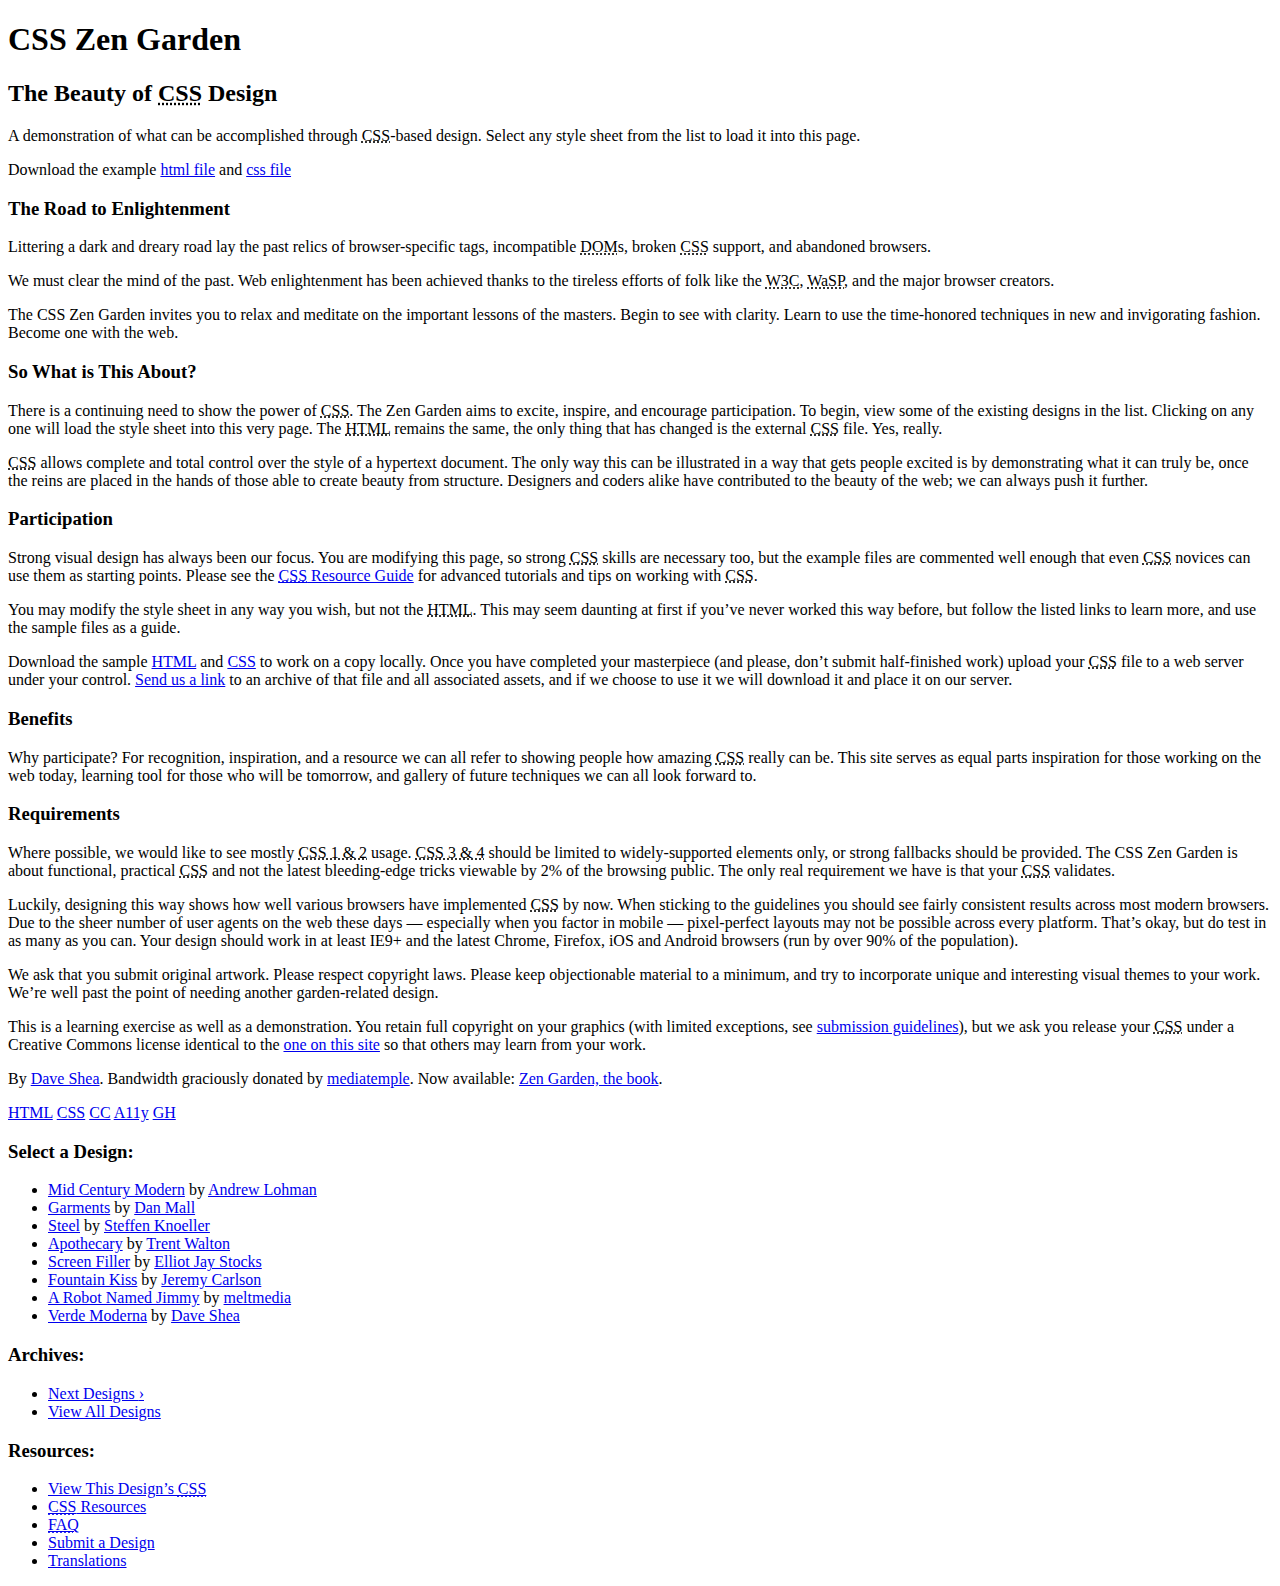
==== index.html @ 5f0646ab "Add files via upload" ====
<!DOCTYPE html>
<html lang="en">
  <head>
    <meta charset="UTF-8" />
    <meta name="viewport" content="width=device-width, initial-scale=1.0" />
    <title>Zen style guide</title>
    <link rel="stylesheet" href="style.css" />
  </head>
  <body>
    <div class="page-wrapper">
      <section class="intro" id="zen-intro">
        <header role="banner">
          <h1>CSS Zen Garden</h1>
          <h2>
            The Beauty of <abbr title="Cascading Style Sheets">CSS</abbr> Design
          </h2>
        </header>

        <div class="summary" id="zen-summary" role="article">
          <p>
            A demonstration of what can be accomplished through
            <abbr title="Cascading Style Sheets">CSS</abbr>-based design. Select
            any style sheet from the list to load it into this page.
          </p>
          <p>
            Download the example
            <a
              href="/examples/index"
              title="This page's source HTML code, not to be modified."
              >html file</a
            >
            and
            <a
              href="/examples/style.css"
              title="This page's sample CSS, the file you may modify."
              >css file</a
            >
          </p>
        </div>

        <div class="preamble" id="zen-preamble" role="article">
          <h3>The Road to Enlightenment</h3>
          <p>
            Littering a dark and dreary road lay the past relics of
            browser-specific tags, incompatible
            <abbr title="Document Object Model">DOM</abbr>s, broken
            <abbr title="Cascading Style Sheets">CSS</abbr> support, and
            abandoned browsers.
          </p>
          <p>
            We must clear the mind of the past. Web enlightenment has been
            achieved thanks to the tireless efforts of folk like the
            <abbr title="World Wide Web Consortium">W3C</abbr>,
            <abbr title="Web Standards Project">WaSP</abbr>, and the major
            browser creators.
          </p>
          <p>
            The CSS Zen Garden invites you to relax and meditate on the
            important lessons of the masters. Begin to see with clarity. Learn
            to use the time-honored techniques in new and invigorating fashion.
            Become one with the web.
          </p>
        </div>
      </section>

      <div class="main supporting" id="zen-supporting" role="main">
        <div class="explanation" id="zen-explanation" role="article">
          <h3>So What is This About?</h3>
          <p>
            There is a continuing need to show the power of
            <abbr title="Cascading Style Sheets">CSS</abbr>. The Zen Garden aims
            to excite, inspire, and encourage participation. To begin, view some
            of the existing designs in the list. Clicking on any one will load
            the style sheet into this very page. The
            <abbr title="HyperText Markup Language">HTML</abbr> remains the
            same, the only thing that has changed is the external
            <abbr title="Cascading Style Sheets">CSS</abbr> file. Yes, really.
          </p>
          <p>
            <abbr title="Cascading Style Sheets">CSS</abbr> allows complete and
            total control over the style of a hypertext document. The only way
            this can be illustrated in a way that gets people excited is by
            demonstrating what it can truly be, once the reins are placed in the
            hands of those able to create beauty from structure. Designers and
            coders alike have contributed to the beauty of the web; we can
            always push it further.
          </p>
        </div>

        <div class="participation" id="zen-participation" role="article">
          <h3>Participation</h3>
          <p>
            Strong visual design has always been our focus. You are modifying
            this page, so strong
            <abbr title="Cascading Style Sheets">CSS</abbr> skills are necessary
            too, but the example files are commented well enough that even
            <abbr title="Cascading Style Sheets">CSS</abbr> novices can use them
            as starting points. Please see the
            <a
              href="http://www.mezzoblue.com/zengarden/resources/"
              title="A listing of CSS-related resources"
              ><abbr title="Cascading Style Sheets">CSS</abbr> Resource Guide</a
            >
            for advanced tutorials and tips on working with
            <abbr title="Cascading Style Sheets">CSS</abbr>.
          </p>
          <p>
            You may modify the style sheet in any way you wish, but not the
            <abbr title="HyperText Markup Language">HTML</abbr>. This may seem
            daunting at first if you&#8217;ve never worked this way before, but
            follow the listed links to learn more, and use the sample files as a
            guide.
          </p>
          <p>
            Download the sample
            <a
              href="/examples/index"
              title="This page's source HTML code, not to be modified."
              >HTML</a
            >
            and
            <a
              href="/examples/style.css"
              title="This page's sample CSS, the file you may modify."
              >CSS</a
            >
            to work on a copy locally. Once you have completed your masterpiece
            (and please, don&#8217;t submit half-finished work) upload your
            <abbr title="Cascading Style Sheets">CSS</abbr> file to a web server
            under your control.
            <a
              href="http://www.mezzoblue.com/zengarden/submit/"
              title="Use the contact form to send us your CSS file"
              >Send us a link</a
            >
            to an archive of that file and all associated assets, and if we
            choose to use it we will download it and place it on our server.
          </p>
        </div>

        <div class="benefits" id="zen-benefits" role="article">
          <h3>Benefits</h3>
          <p>
            Why participate? For recognition, inspiration, and a resource we can
            all refer to showing people how amazing
            <abbr title="Cascading Style Sheets">CSS</abbr> really can be. This
            site serves as equal parts inspiration for those working on the web
            today, learning tool for those who will be tomorrow, and gallery of
            future techniques we can all look forward to.
          </p>
        </div>

        <div class="requirements" id="zen-requirements" role="article">
          <h3>Requirements</h3>
          <p>
            Where possible, we would like to see mostly
            <abbr title="Cascading Style Sheets, levels 1 and 2"
              >CSS 1 &amp; 2</abbr
            >
            usage.
            <abbr title="Cascading Style Sheets, levels 3 and 4"
              >CSS 3 &amp; 4</abbr
            >
            should be limited to widely-supported elements only, or strong
            fallbacks should be provided. The CSS Zen Garden is about
            functional, practical
            <abbr title="Cascading Style Sheets">CSS</abbr> and not the latest
            bleeding-edge tricks viewable by 2% of the browsing public. The only
            real requirement we have is that your
            <abbr title="Cascading Style Sheets">CSS</abbr> validates.
          </p>
          <p>
            Luckily, designing this way shows how well various browsers have
            implemented <abbr title="Cascading Style Sheets">CSS</abbr> by now.
            When sticking to the guidelines you should see fairly consistent
            results across most modern browsers. Due to the sheer number of user
            agents on the web these days &#8212; especially when you factor in
            mobile &#8212; pixel-perfect layouts may not be possible across
            every platform. That&#8217;s okay, but do test in as many as you
            can. Your design should work in at least IE9+ and the latest Chrome,
            Firefox, iOS and Android browsers (run by over 90% of the
            population).
          </p>
          <p>
            We ask that you submit original artwork. Please respect copyright
            laws. Please keep objectionable material to a minimum, and try to
            incorporate unique and interesting visual themes to your work.
            We&#8217;re well past the point of needing another garden-related
            design.
          </p>
          <p>
            This is a learning exercise as well as a demonstration. You retain
            full copyright on your graphics (with limited exceptions, see
            <a href="http://www.mezzoblue.com/zengarden/submit/guidelines/"
              >submission guidelines</a
            >), but we ask you release your
            <abbr title="Cascading Style Sheets">CSS</abbr> under a Creative
            Commons license identical to the
            <a
              href="http://creativecommons.org/licenses/by-nc-sa/3.0/"
              title="View the Zen Garden's license information."
              >one on this site</a
            >
            so that others may learn from your work.
          </p>
          <p role="contentinfo">
            By <a href="http://www.mezzoblue.com/">Dave Shea</a>. Bandwidth
            graciously donated by
            <a href="http://www.mediatemple.net/">mediatemple</a>. Now
            available:
            <a
              href="http://www.amazon.com/exec/obidos/ASIN/0321303474/mezzoblue-20/"
              >Zen Garden, the book</a
            >.
          </p>
        </div>

        <footer>
          <a
            href="http://validator.w3.org/check/referer"
            title="Check the validity of this site&#8217;s HTML"
            class="zen-validate-html"
            >HTML</a
          >
          <a
            href="http://jigsaw.w3.org/css-validator/check/referer"
            title="Check the validity of this site&#8217;s CSS"
            class="zen-validate-css"
            >CSS</a
          >
          <a
            href="http://creativecommons.org/licenses/by-nc-sa/3.0/"
            title="View the Creative Commons license of this site: Attribution-NonCommercial-ShareAlike."
            class="zen-license"
            >CC</a
          >
          <a
            href="http://mezzoblue.com/zengarden/faq/#aaa"
            title="Read about the accessibility of this site"
            class="zen-accessibility"
            >A11y</a
          >
          <a
            href="https://github.com/mezzoblue/csszengarden.com"
            title="Fork this site on Github"
            class="zen-github"
            >GH</a
          >
        </footer>
      </div>

      <aside class="sidebar" role="complementary">
        <div class="wrapper">
          <div class="design-selection" id="design-selection">
            <h3 class="select">Select a Design:</h3>
            <nav role="navigation">
              <ul>
                <li>
                  <a href="/221/" class="design-name">Mid Century Modern</a> by
                  <a href="http://andrewlohman.com/" class="designer-name"
                    >Andrew Lohman</a
                  >
                </li>
                <li>
                  <a href="/220/" class="design-name">Garments</a> by
                  <a href="http://danielmall.com/" class="designer-name"
                    >Dan Mall</a
                  >
                </li>
                <li>
                  <a href="/219/" class="design-name">Steel</a> by
                  <a href="http://steffen-knoeller.de" class="designer-name"
                    >Steffen Knoeller</a
                  >
                </li>
                <li>
                  <a href="/218/" class="design-name">Apothecary</a> by
                  <a href="http://trentwalton.com" class="designer-name"
                    >Trent Walton</a
                  >
                </li>
                <li>
                  <a href="/217/" class="design-name">Screen Filler</a> by
                  <a href="http://elliotjaystocks.com/" class="designer-name"
                    >Elliot Jay Stocks</a
                  >
                </li>
                <li>
                  <a href="/216/" class="design-name">Fountain Kiss</a> by
                  <a href="http://jeremycarlson.com" class="designer-name"
                    >Jeremy Carlson</a
                  >
                </li>
                <li>
                  <a href="/215/" class="design-name">A Robot Named Jimmy</a> by
                  <a href="http://meltmedia.com/" class="designer-name"
                    >meltmedia</a
                  >
                </li>
                <li>
                  <a href="/214/" class="design-name">Verde Moderna</a> by
                  <a href="http://www.mezzoblue.com/" class="designer-name"
                    >Dave Shea</a
                  >
                </li>
              </ul>
            </nav>
          </div>

          <div class="design-archives" id="design-archives">
            <h3 class="archives">Archives:</h3>
            <nav role="navigation">
              <ul>
                <li class="next">
                  <a href="/214/page1">
                    Next Designs <span class="indicator">&rsaquo;</span>
                  </a>
                </li>
                <li class="viewall">
                  <a
                    href="http://www.mezzoblue.com/zengarden/alldesigns/"
                    title="View every submission to the Zen Garden."
                  >
                    View All Designs
                  </a>
                </li>
              </ul>
            </nav>
          </div>

          <div class="zen-resources" id="zen-resources">
            <h3 class="resources">Resources:</h3>
            <ul>
              <li class="view-css">
                <a
                  href="style.css"
                  title="View the source CSS file of the currently-viewed design."
                >
                  View This Design&#8217;s
                  <abbr title="Cascading Style Sheets">CSS</abbr>
                </a>
              </li>
              <li class="css-resources">
                <a
                  href="http://www.mezzoblue.com/zengarden/resources/"
                  title="Links to great sites with information on using CSS."
                >
                  <abbr title="Cascading Style Sheets">CSS</abbr> Resources
                </a>
              </li>
              <li class="zen-faq">
                <a
                  href="http://www.mezzoblue.com/zengarden/faq/"
                  title="A list of Frequently Asked Questions about the Zen Garden."
                >
                  <abbr title="Frequently Asked Questions">FAQ</abbr>
                </a>
              </li>
              <li class="zen-submit">
                <a
                  href="http://www.mezzoblue.com/zengarden/submit/"
                  title="Send in your own CSS file."
                >
                  Submit a Design
                </a>
              </li>
              <li class="zen-translations">
                <a
                  href="http://www.mezzoblue.com/zengarden/translations/"
                  title="View translated versions of this page."
                >
                  Translations
                </a>
              </li>
            </ul>
          </div>
        </div>
      </aside>
    </div>
  </body>
</html>
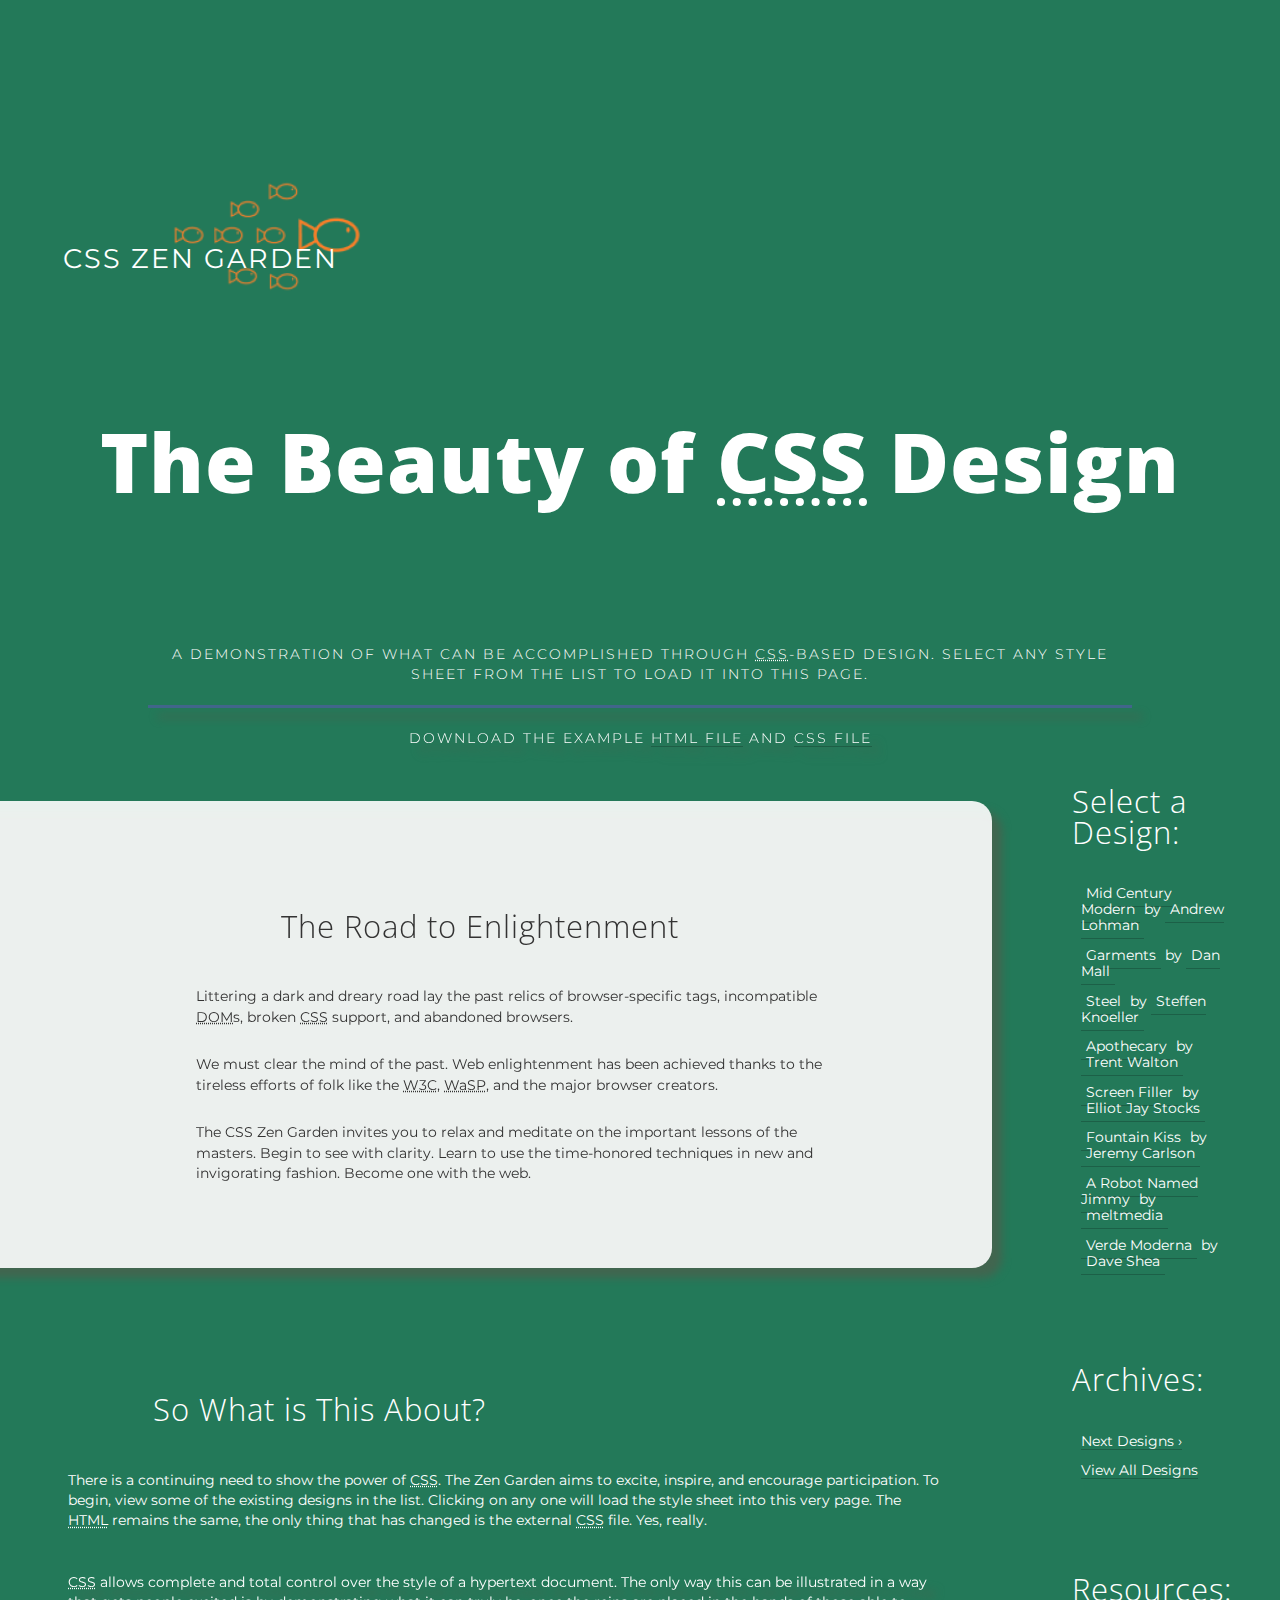
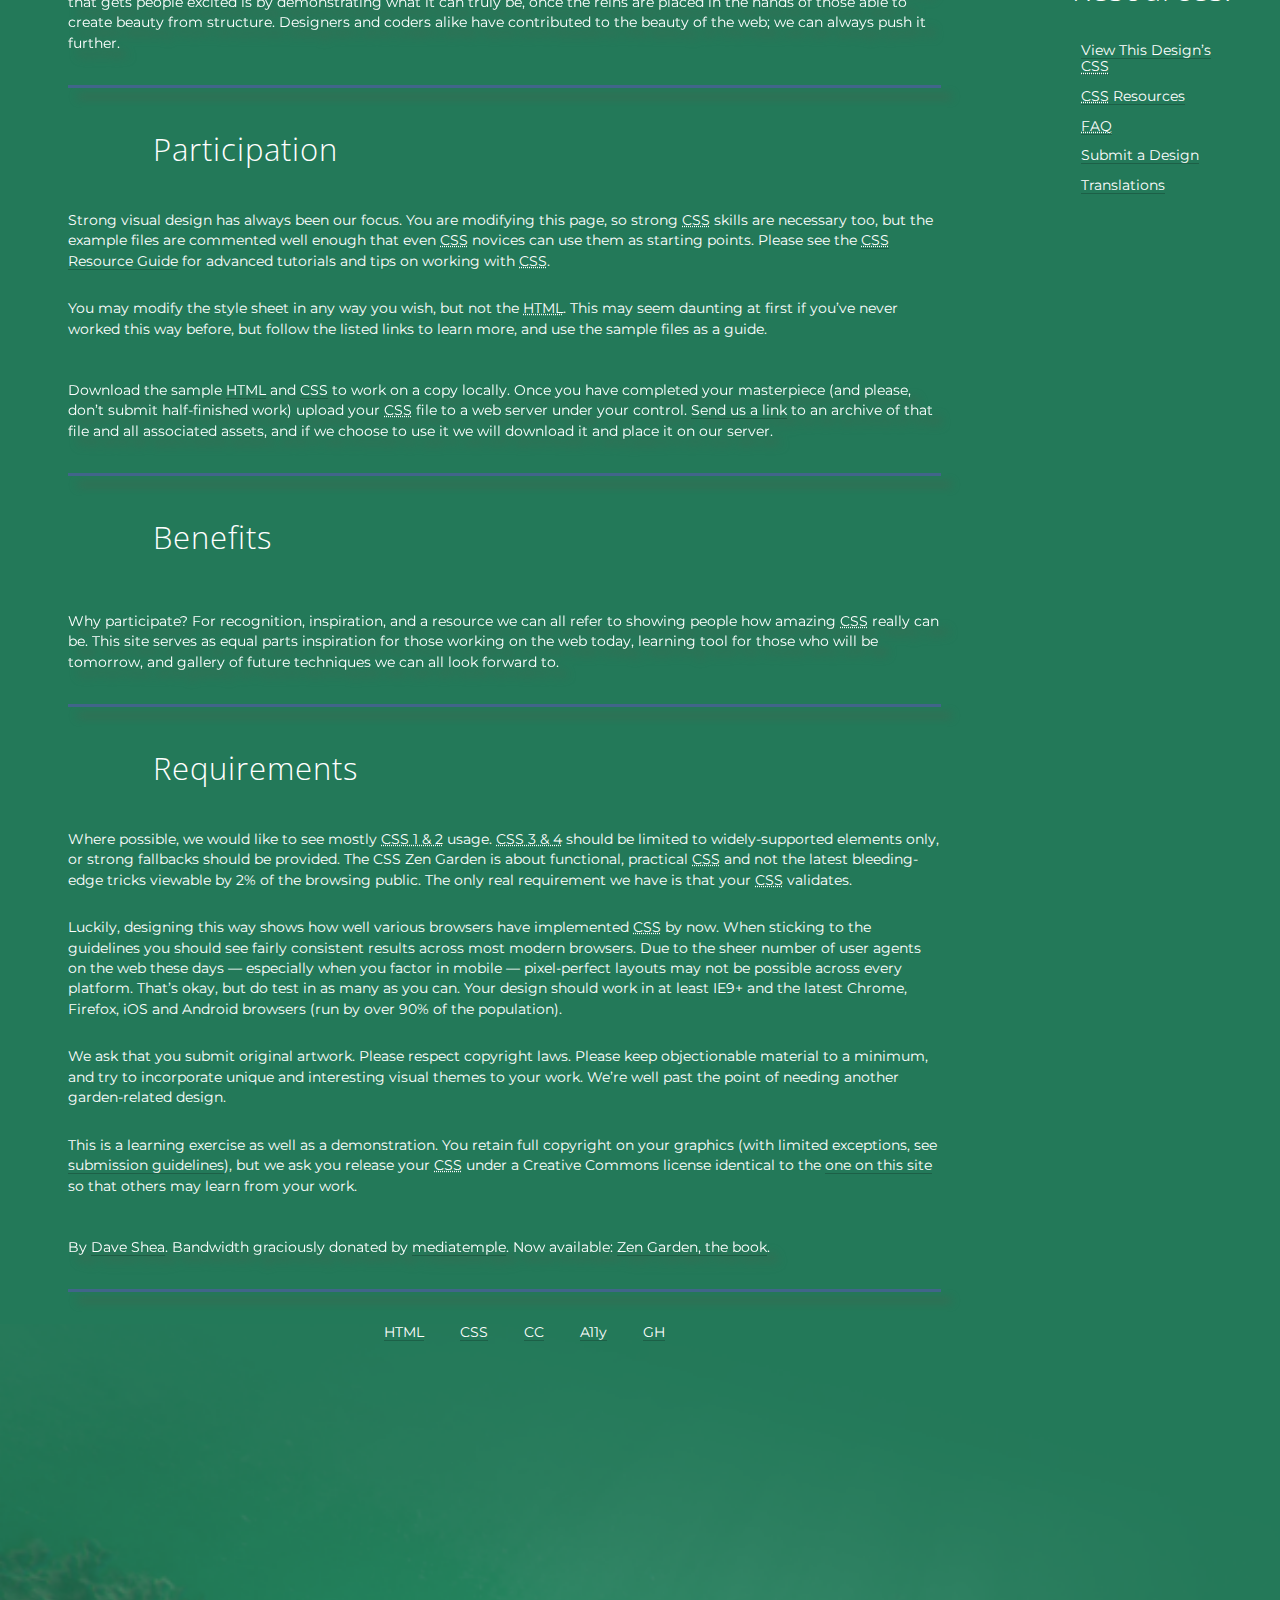
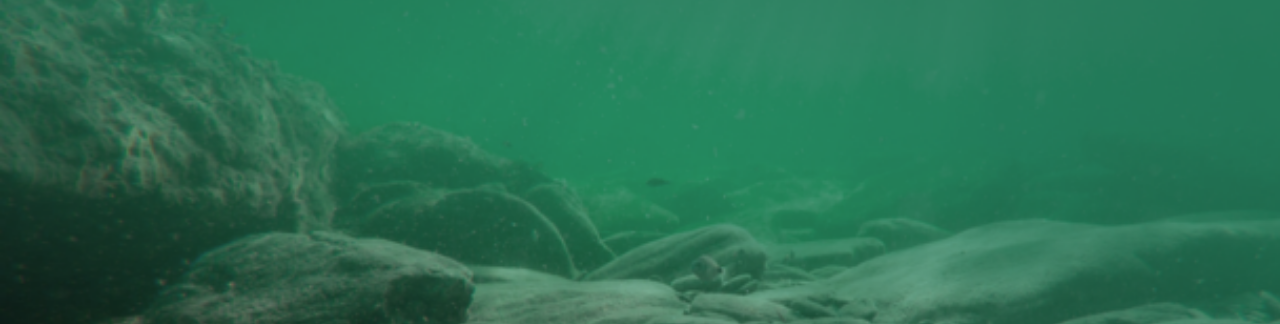
==== commit 6df61009: "updated html with extra divs from base" ====
--- a/index.html
+++ b/index.html
@@ -376,6 +376,19 @@
           </div>
         </div>
       </aside>
-    </div>
+    </div> 
+  <!--
+
+	  These superfluous divs/spans were originally provided as catch-alls to add extra imagery.
+	  These days we have full ::before and ::after support, favour using those instead.
+	  These only remain for historical design compatibility. They might go away one day.
+		
+  -->
+  <div class="extra1" role="presentation"></div>
+  <div class="extra2" role="presentation"></div>
+  <div class="extra3" role="presentation"></div>
+  <div class="extra4" role="presentation"></div>
+  <div class="extra5" role="presentation"></div>
+  <div class="extra6" role="presentation"></div>
   </body>
-</html>
+</html>--- a/style.css
+++ b/style.css
@@ -0,0 +1,615 @@
+/* Font Import */
+@import url("https://fonts.googleapis.com/css2?family=Gabarito&family=Lora&family=Montserrat:wght@300&family=Open+Sans:wght@600&display=swap");
+/*@mixin set-flex($direction: row, $wrap: wrap) {
+  display: flex;
+  flex-flow: $direction $wrap;
+}*/
+@keyframes animated_div {
+  0% {
+    transform: rotate(0deg);
+    left: 0%;
+  }
+  25% {
+    transform: rotate(0deg);
+    left: 0%;
+  }
+  50% {
+    transform: rotate(-360deg);
+    left: 0%;
+  }
+  65% {
+    transform: rotate(360deg);
+    left: 0%;
+  }
+  85% {
+    transform: rotate(0deg);
+    left: 0%;
+  }
+  75% {
+    transform: rotate(0deg);
+    left: 0%;
+  }
+  100% {
+    transform: rotate(-360deg);
+    left: 0%;
+  }
+}
+@keyframes animated_div {
+  0% {
+    -webkit-transform: rotate(0deg);
+    left: 0%;
+  }
+  25% {
+    -webkit-transform: rotate(0deg);
+    left: 0%;
+  }
+  50% {
+    -webkit-transform: rotate(-360deg);
+    left: 0%;
+  }
+  65% {
+    -webkit-transform: rotate(360deg);
+    left: 0%;
+  }
+  85% {
+    -webkit-transform: rotate(0deg);
+    left: 0%;
+  }
+  75% {
+    -webkit-ansform: rotate(0deg);
+    left: 0%;
+  }
+  100% {
+    -webkit-transform: rotate(-360deg);
+    left: 0%;
+  }
+}
+@media screen and (min-width: 732px) {
+  @keyframes animated_div {
+    0% {
+      transform: rotate(0deg);
+      left: 0%;
+    }
+    25% {
+      transform: rotate(20deg);
+      left: 0%;
+    }
+    50% {
+      transform: rotate(0deg);
+      left: 50%;
+    }
+    55% {
+      transform: rotate(0deg);
+      left: 50%;
+    }
+    70% {
+      transform: scaleX(-1) rotate(0deg);
+      left: 50%;
+    }
+    100% {
+      transform: rotate(-360deg);
+      left: 0%;
+    }
+  }
+  @keyframes animated_div {
+    0% {
+      -webkit-transform: rotate(0deg);
+      left: 0%;
+    }
+    25% {
+      -webkit-transform: rotate(20deg);
+      left: 0%;
+    }
+    50% {
+      -webkit-transform: rotate(0deg);
+      left: 50%;
+    }
+    55% {
+      -webkit-transform: rotate(0deg);
+      left: 50%;
+    }
+    70% {
+      -webkit-transform: scaleX(-1) rotate(0deg);
+      left: 50%;
+    }
+    100% {
+      -webkit-transform: rotate(-360deg);
+      left: 0%;
+    }
+  }
+}
+@keyframes animated_div2 {
+  0% {
+    transform: rotate(0deg);
+    right: 0px;
+  }
+  25% {
+    transform: rotate(20deg);
+    right: 0px;
+  }
+  50% {
+    transform: rotate(0deg);
+    right: 500px;
+  }
+  55% {
+    transform: rotate(0deg);
+    right: 500px;
+  }
+  70% {
+    transform: scaleX(-1) rotate(0deg);
+    right: 500px;
+  }
+  100% {
+    transform: rotate(-360deg);
+    right: 0px;
+  }
+}
+@keyframes animated_div2 {
+  0% {
+    -webkit-transform: rotate(0deg);
+    right: 0px;
+  }
+  25% {
+    -webkit-transform: rotate(20deg);
+    right: 0px;
+  }
+  50% {
+    -webkit-transform: rotate(0deg);
+    right: 500px;
+  }
+  55% {
+    -webkit-transform: rotate(0deg);
+    right: 500px;
+  }
+  70% {
+    -webkit-transform: scaleX(-1) rotate(0deg);
+    right: 500px;
+  }
+  100% {
+    -webkit-transform: rotate(-360deg);
+    right: 0px;
+  }
+}
+h2,
+h3,
+h4 {
+  font-family: "Open Sans", Arial, Verdana, sans-serif;
+}
+
+h2 {
+  color: #fff;
+  font-weight: 900; /* Heavy */
+  font-size: 6em;
+  letter-spacing: 1px;
+  line-height: 1em;
+}
+
+h3 {
+  font-size: 2.25em;
+  font-weight: 200; /* Thin */
+  letter-spacing: 1px;
+  line-height: 1em;
+  padding: 0.5em 0 0.25em 0;
+  margin-left: 5em;
+}
+
+h4 {
+  font-size: 1.5em;
+  font-weight: 200; /* Thin */
+  letter-spacing: 1px;
+  line-height: 1em;
+  margin: 0.5em 0;
+}
+
+p {
+  font-family: "Montserrat", arial, sans-serif;
+  font-size: 1em;
+  line-height: 1.5em;
+  padding: 0.5em 0;
+  margin-left: 5em;
+  margin-right: 5em;
+}
+
+.design-name, .designer-name {
+  color: #fff;
+  padding: 5px;
+}
+
+a {
+  border-bottom: 1px solid rgba(0, 0, 0, 0.2);
+  color: #fff;
+  text-decoration: none;
+  transition: border-color 0.2s ease-in-out;
+}
+
+a:hover {
+  border-color: #41658a;
+}
+
+@media screen and (max-width: 768px) {
+  p {
+    margin-left: 0;
+    margin-right: 0;
+  }
+  #zen-preamble p {
+    padding-left: 100px;
+  }
+  #zen-preamble h3 {
+    padding-left: 75px;
+  }
+  h3 {
+    margin: 0;
+    margin-top: 50px;
+  }
+  footer {
+    width: 100% !important;
+  }
+  footer a {
+    margin: 1.5rem !important;
+  }
+  h2 {
+    font-size: 40pt;
+  }
+  .preamble {
+    margin: 0;
+    text-align: center;
+  }
+  .summary {
+    padding: 0;
+  }
+}
+body {
+  background: url(images/watertop.png) no-repeat;
+  background-size: 100%;
+}
+
+header {
+  height: 700px;
+  text-align: center;
+}
+
+@media screen and (max-width: 438px) {
+  header {
+    margin-bottom: 5rem;
+  }
+}
+h1 {
+  font-weight: 300;
+  letter-spacing: 2px;
+  text-transform: uppercase;
+  color: #fff;
+  width: 400px;
+  height: 190px;
+  background-image: url(./images/fish_school4.png);
+  position: relative;
+  padding: 10px;
+  margin-bottom: 10em;
+  animation: animated_div 5s 1;
+  -webkit-animation: animated_div 5s 1;
+  -o-animation: animated_div 5s 1;
+  -moz-animation: animated_div 5s 1;
+  animation-iteration-count: infinite;
+  -webkit-animation-iteration-count: infinite;
+  -moz-animation-iteration-count: infinite;
+  -o-animation-iteration-count: infinite;
+  color: #fff;
+  display: grid;
+  justify-content: center;
+  align-content: center;
+  font-weight: normal;
+  margin-top: 6em;
+}
+
+header h2 {
+  margin-top: -2.5em;
+}
+
+.summary {
+  font-weight: 300;
+  letter-spacing: 2px;
+  text-transform: uppercase;
+  color: #fff;
+  padding: 5rem;
+  margin-top: -20rem;
+  margin-bottom: 5rem;
+  text-align: center;
+}
+.summary p:last-child {
+  border-top: 3px solid #41658a;
+  margin-top: 1em;
+  padding-top: 1.5em;
+  filter: drop-shadow(10px 10px 4px #45634e);
+}
+.summary a {
+  color: #fff;
+}
+
+@media screen and (max-width: 768px) {
+  .summary p {
+    margin-left: 2em;
+    margin-right: 2em;
+  }
+}
+.preamble {
+  background: rgba(255, 255, 255, 0.9);
+  color: #333;
+  margin-top: -8rem;
+  margin-bottom: 5rem;
+  margin-left: -20rem;
+  margin-right: 18rem;
+  padding: 5% 5% 5% 35%;
+  border-radius: 0px 20px 20px 0px;
+  filter: drop-shadow(10px 10px 4px #45634e);
+}
+
+@media screen and (max-width: 768px) {
+  .preamble {
+    margin-top: -8rem;
+    margin-bottom: 5rem;
+    margin-left: -15rem;
+    margin-right: 2rem;
+  }
+}
+.explanation p:last-child {
+  border-bottom: 3px solid #41658a;
+  margin-top: 1em;
+  padding-top: 1.5em;
+  padding-bottom: 2rem;
+  filter: drop-shadow(10px 10px 4px #45634e);
+}
+
+@media screen and (max-width: 768px) {
+  .explanation {
+    margin-left: 2em;
+    margin-right: 2em;
+  }
+  .sidebar h3 .resources {
+    background-image: url(images/waterbottom_720.png) no-repeat !important;
+  }
+  footer {
+    background-image: none !important;
+  }
+}
+.participation p:last-child {
+  border-bottom: 3px solid #41658a;
+  margin-top: 1em;
+  padding-top: 1.5em;
+  padding-bottom: 2rem;
+  filter: drop-shadow(10px 10px 4px #45634e);
+}
+
+@media screen and (max-width: 768px) {
+  .participation {
+    margin-left: 2em;
+    margin-right: 2em;
+  }
+}
+.benefits p:last-child {
+  border-bottom: 3px solid #41658a;
+  margin-top: 1em;
+  padding-top: 1.5em;
+  padding-bottom: 2rem;
+  filter: drop-shadow(10px 10px 4px #45634e);
+}
+
+@media screen and (max-width: 768px) {
+  .benefits {
+    margin-left: 2em;
+    margin-right: 2em;
+  }
+}
+.requirements p:last-child {
+  border-bottom: 3px solid #41658a;
+  margin-top: 1em;
+  padding-top: 1.5em;
+  padding-bottom: 2rem;
+  filter: drop-shadow(10px 10px 4px #45634e);
+}
+
+@media screen and (max-width: 768px) {
+  .requirements {
+    margin-left: 2em;
+    margin-right: 2em;
+  }
+}
+.sidebar {
+  margin-top: -40rem;
+  margin-right: 1rem;
+  padding: 2rem;
+}
+
+.design-selection {
+  margin-bottom: 5rem;
+}
+.design-selection li {
+  margin-bottom: 1em;
+  list-style-type: none;
+}
+
+#design-selection h3 {
+  margin-left: 1em;
+}
+
+#design-archives h3 {
+  margin-left: 1em;
+}
+
+#zen-resources h3 {
+  margin-left: 1em;
+}
+
+.design-archives {
+  margin-bottom: 5rem;
+}
+.design-archives li {
+  margin-bottom: 1em;
+  list-style-type: none;
+}
+
+#zen-resources li {
+  margin-bottom: 1em;
+  list-style-type: none;
+}
+
+.zen-validate-html {
+  margin-left: 24rem;
+}
+
+@media screen and (max-width: 768px) {
+  .summary {
+    padding: 0;
+  }
+}
+/*@media screen and (max-width: 1400px) { 
+  .page-wrapper {
+    display: grid;
+    grid-template-columns: 2fr 2fr 2fr 1fr;
+    grid-template-areas:
+      "intro intro intro intro"
+      "preamble preamble preamble preamble"
+      "support support support support"
+      "explanation explanation explanation explanation"
+      "participation participation participation participation"
+      "benefits benefits benefits benefits"
+      "requirements requirements requirements requirements"
+      "selection archives resources ."
+      "footer footer footer footer"
+  }
+}
+
+@media screen and (min-width: 1200px) { 
+.page-wrapper {
+  display: grid;
+  grid-template-columns: 2fr 2fr 2fr 1fr;
+  grid-template-rows: auto;
+  grid-template-areas:
+    "intro intro intro intro"
+    "preamble preamble preamble sidebar"
+    "support support support sidebar"
+    "explanation explanation explanation sidebar"
+    "participation participation participation sidebar"
+    "benefits benefits benefits benefits"
+    "requirements requirements requirements requirements"
+    "footer footer footer footer"
+}
+}
+*/
+@media screen and (min-width: 768px) {
+  .page-wrapper {
+    display: grid;
+    grid-template-columns: 2fr 2fr 2fr 1fr;
+    grid-template-rows: auto;
+    grid-template-areas: "intro intro intro intro" "preamble preamble preamble sidebar" "support support support sidebar" "explanation explanation explanation sidebar" "participation participation participation sidebar" "benefits benefits benefits benefits" "requirements requirements requirements requirements" "footer footer footer footer";
+  }
+}
+@media screen and (max-width: 768px) {
+  .page-wrapper {
+    grid-template-columns: 1fr;
+  }
+}
+/*
+@media screen and (max-width: 768px) { 
+  .page-wrapper {
+    display: grid;
+    grid-template-columns: 2fr 2fr 2fr 1fr;
+    grid-template-areas:
+      "intro intro intro intro"
+      "preamble preamble preamble preamble"
+      "support support support support"
+      "explanation explanation explanation explanation"
+      "participation participation participation participation"
+      "benefits benefits benefits benefits"
+      "requirements requirements requirements requirements"
+      "selection archives resources ."
+      "footer footer footer footer"
+  }
+}  
+/*
+@media screen and (min-width:576px) { 
+  .page-wrapper {
+    display: grid;
+    grid-template-columns: 2fr 2fr 2fr 1fr;
+    grid-template-rows: auto;
+    grid-template-areas:
+      "intro intro intro intro"
+      "preamble preamble preamble sidebar"
+      "support support support sidebar"
+      "explanation explanation explanation sidebar"
+      "participation participation participation sidebar"
+      "benefits benefits benefits benefits"
+      "selection archives resources ."
+      "footer footer footer footer"
+  }
+}
+    */
+#zen-intro {
+  grid-area: intro;
+}
+
+#zen-preamble {
+  grid-area: preamble;
+}
+
+#zen-supporting {
+  grid-area: support;
+}
+
+#zen-explanation {
+  grid-area: explanation;
+}
+
+#zen-participation {
+  grid-area: participation;
+}
+
+#zen-benefits {
+  grid-area: benefits;
+}
+
+#zen-requirements {
+  grid-area: requirements;
+}
+
+.sidebar {
+  grid-area: sidebar;
+}
+
+#design-selection {
+  grid-area: selection;
+}
+
+#design-archives {
+  grid-area: archives;
+}
+
+#zen-resources {
+  grid-area: resources;
+}
+
+html {
+  box-sizing: border-box;
+}
+
+*, *:before, *:after {
+  box-sizing: inherit;
+}
+
+body {
+  font-family: "Montserrat", arial, sans-serif;
+  font-size: 85%;
+  color: #fff;
+  background-color: #237959;
+  margin: 0;
+}
+
+footer {
+  height: 600px;
+  background: url(images/waterbottom_720.png) no-repeat;
+  background-size: 100%;
+  margin-top: 2rem;
+  width: 150%;
+}
+
+footer a {
+  margin-left: 2rem;
+}/*# sourceMappingURL=style.css.map */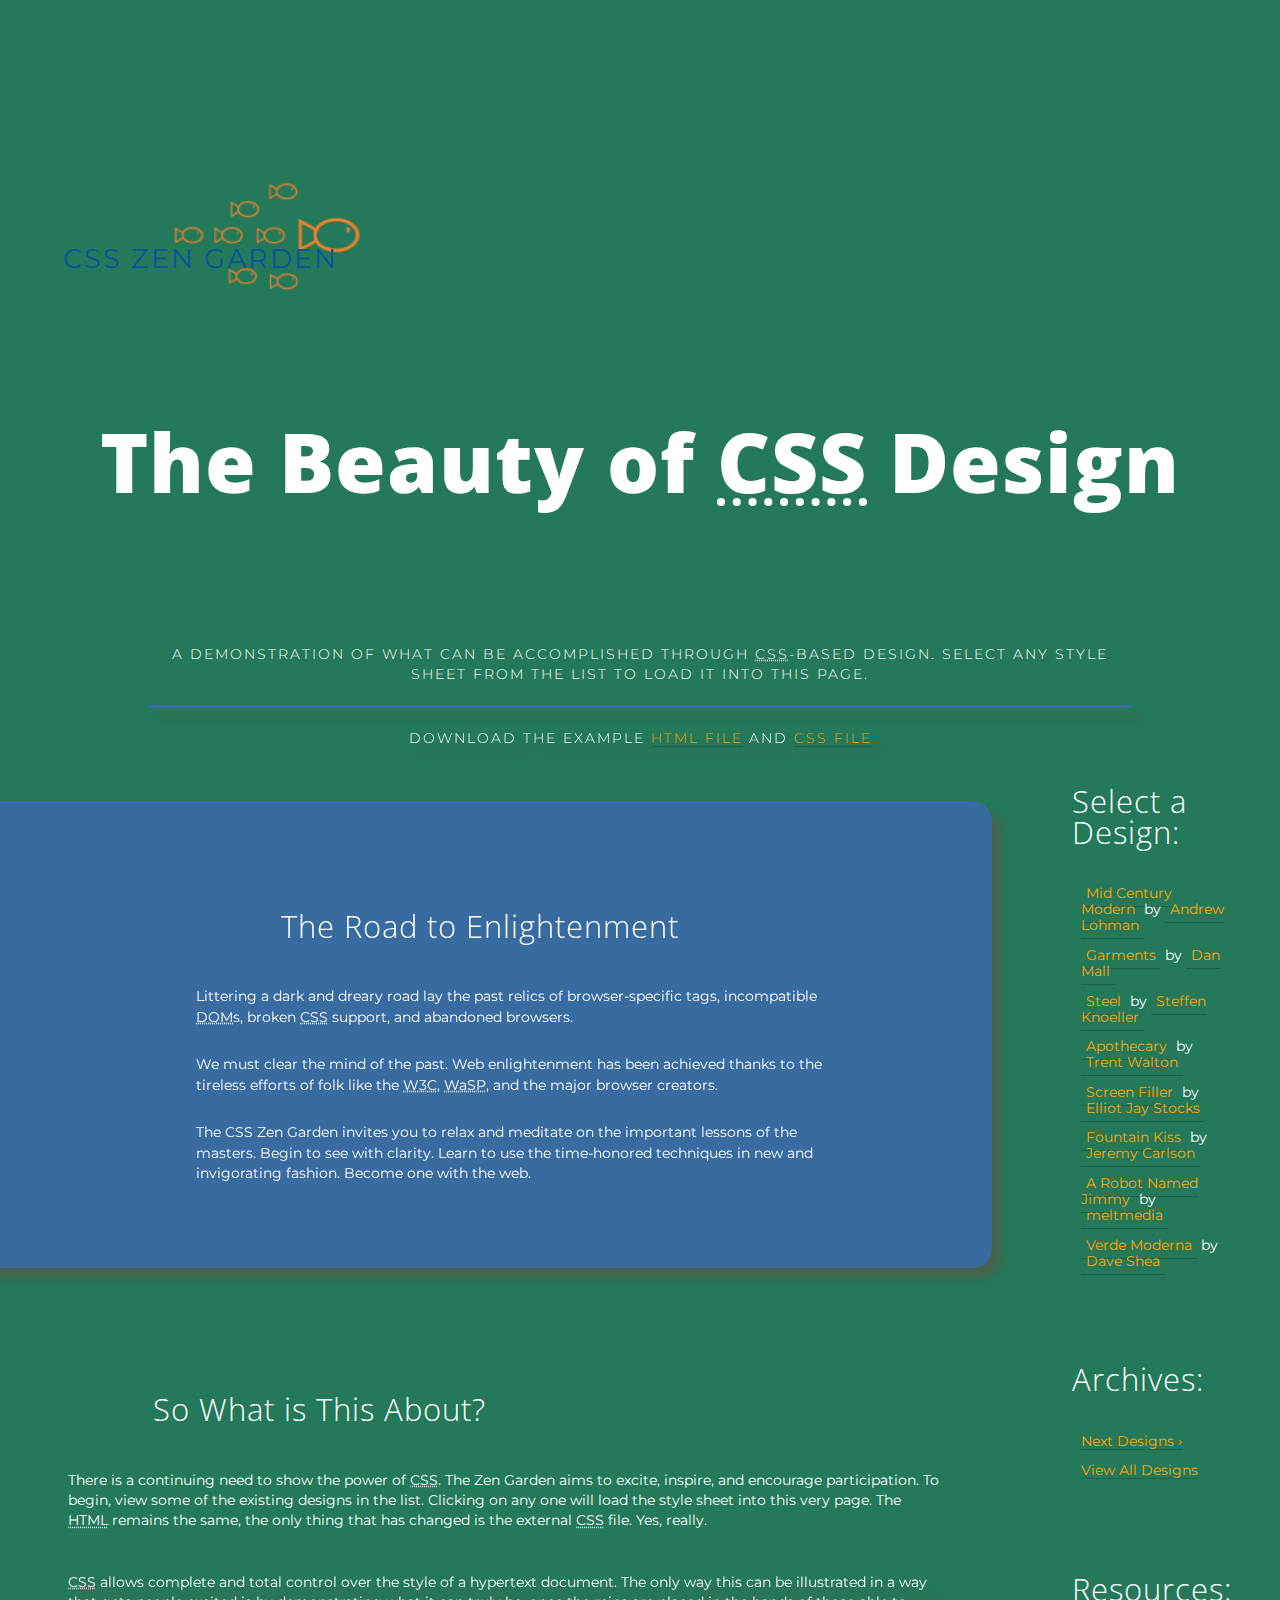
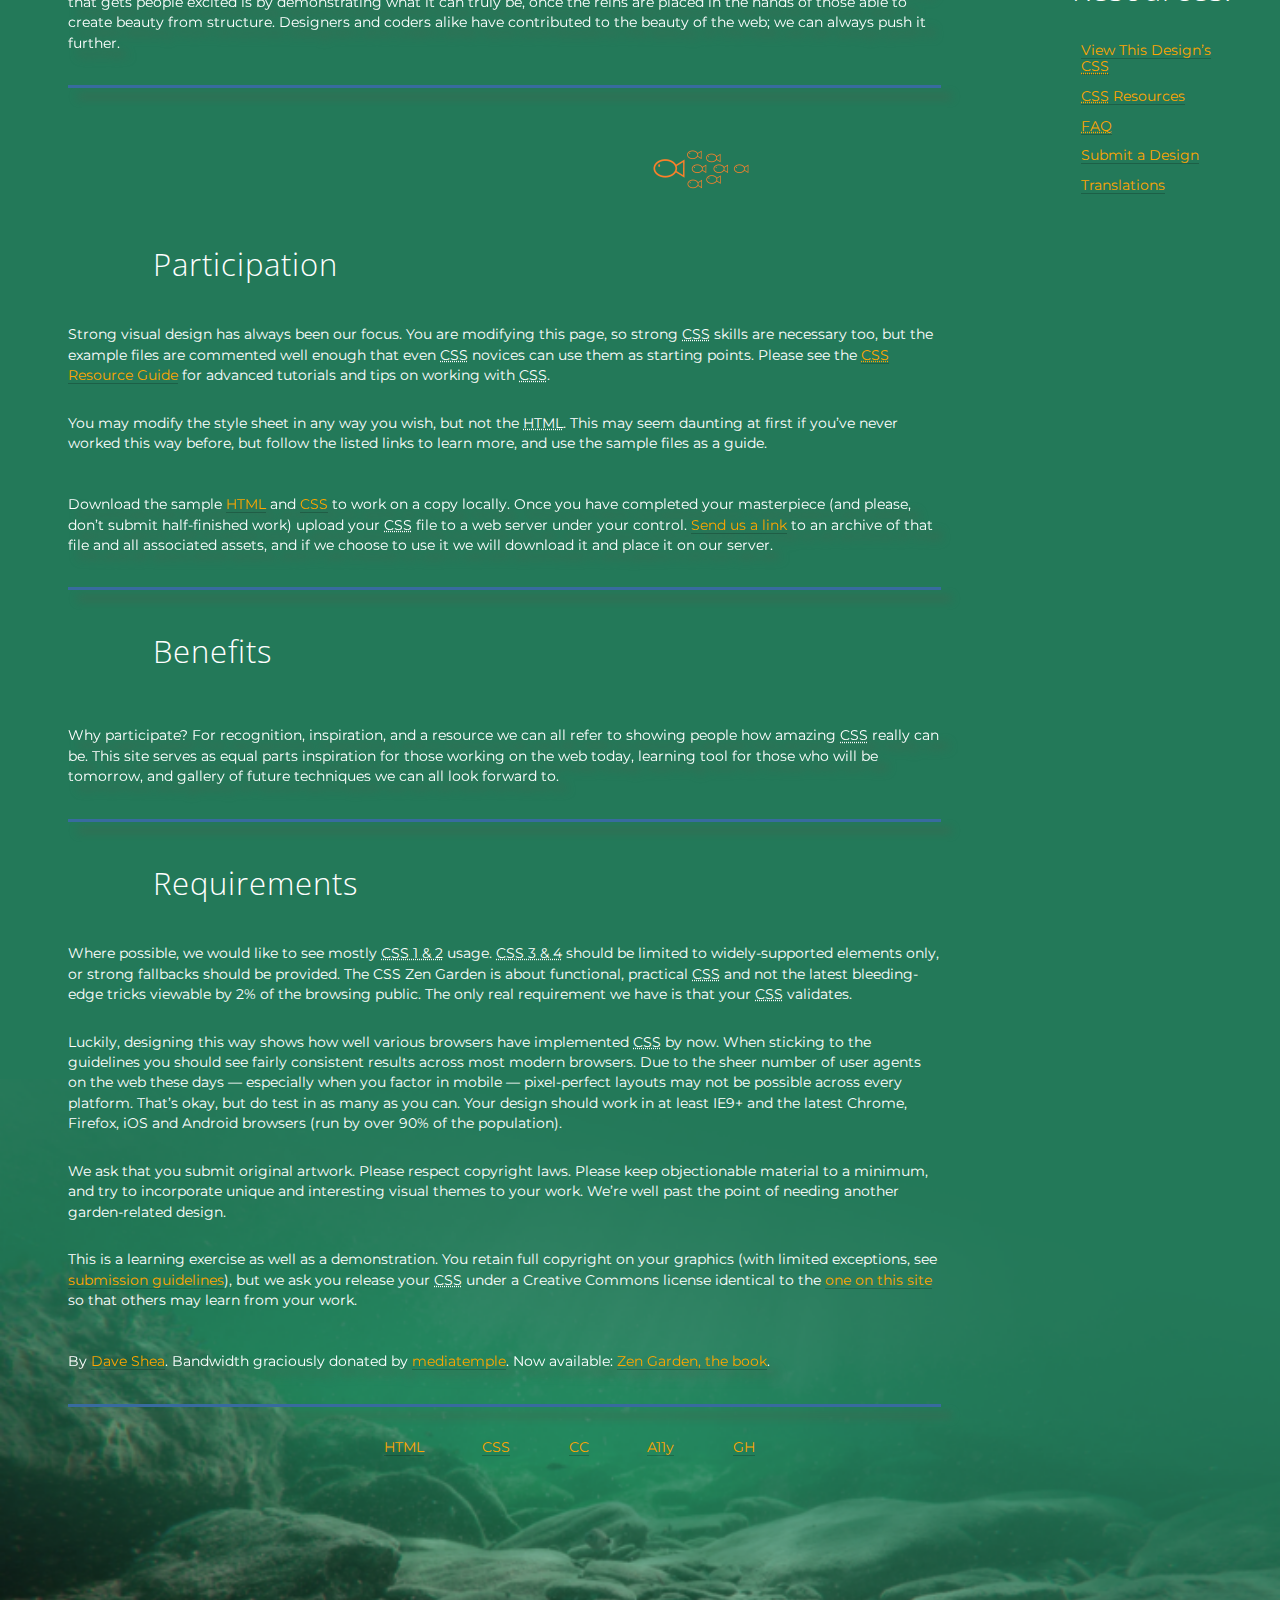
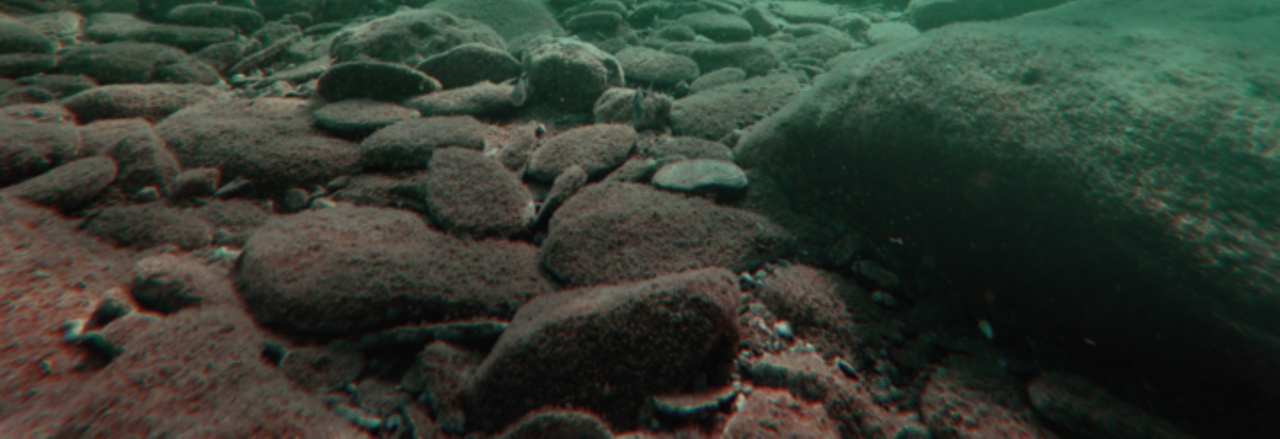
==== commit b086f5ac: "Added extra divs to html" ====
--- a/index.html
+++ b/index.html
@@ -86,7 +86,7 @@
             always push it further.
           </p>
         </div>
-
+        <div class="extra1" role="presentation"></div>
         <div class="participation" id="zen-participation" role="article">
           <h3>Participation</h3>
           <p>
@@ -137,7 +137,7 @@
             choose to use it we will download it and place it on our server.
           </p>
         </div>
-
+        <div class="extra2" role="presentation"></div>
         <div class="benefits" id="zen-benefits" role="article">
           <h3>Benefits</h3>
           <p>
@@ -149,7 +149,7 @@
             future techniques we can all look forward to.
           </p>
         </div>
-
+        <div class="extra3" role="presentation"></div>
         <div class="requirements" id="zen-requirements" role="article">
           <h3>Requirements</h3>
           <p>
@@ -214,7 +214,7 @@
             >.
           </p>
         </div>
-
+        <div class="extra4" role="presentation"></div>
         <footer>
           <a
             href="http://validator.w3.org/check/referer"
@@ -384,10 +384,6 @@
 	  These only remain for historical design compatibility. They might go away one day.
 		
   -->
-  <div class="extra1" role="presentation"></div>
-  <div class="extra2" role="presentation"></div>
-  <div class="extra3" role="presentation"></div>
-  <div class="extra4" role="presentation"></div>
   <div class="extra5" role="presentation"></div>
   <div class="extra6" role="presentation"></div>
   </body>
--- a/style.css
+++ b/style.css
@@ -1,9 +1,5 @@
 /* Font Import */
 @import url("https://fonts.googleapis.com/css2?family=Gabarito&family=Lora&family=Montserrat:wght@300&family=Open+Sans:wght@600&display=swap");
-/*@mixin set-flex($direction: row, $wrap: wrap) {
-  display: flex;
-  flex-flow: $direction $wrap;
-}*/
 @keyframes animated_div {
   0% {
     transform: rotate(0deg);
@@ -124,7 +120,7 @@
     right: 0px;
   }
   25% {
-    transform: rotate(20deg);
+    transform: rotate(0deg);
     right: 0px;
   }
   50% {
@@ -150,7 +146,7 @@
     right: 0px;
   }
   25% {
-    -webkit-transform: rotate(20deg);
+    -webkit-transform: rotate(0deg);
     right: 0px;
   }
   50% {
@@ -170,6 +166,22 @@
     right: 0px;
   }
 }
+html {
+  box-sizing: border-box;
+}
+
+*, *:before, *:after {
+  box-sizing: inherit;
+}
+
+body {
+  font-family: "Montserrat", arial, sans-serif;
+  font-size: 85%;
+  color: #fff;
+  background-color: #237959;
+  margin: 0;
+}
+
 h2,
 h3,
 h4 {
@@ -222,8 +234,11 @@
   transition: border-color 0.2s ease-in-out;
 }
 
-a:hover {
-  border-color: #41658a;
+footer {
+  height: 600px;
+  background-size: 100%;
+  margin-top: 2rem;
+  width: 150%;
 }
 
 @media screen and (max-width: 768px) {
@@ -259,7 +274,9 @@
   }
 }
 body {
-  background: url(images/watertop.png) no-repeat;
+  background-image: url(images/watertop.png), url(images/waterbottom_720.png);
+  background-position: top, bottom;
+  background-repeat: no-repeat, no-repeat;
   background-size: 100%;
 }
 
@@ -292,7 +309,7 @@
   -webkit-animation-iteration-count: infinite;
   -moz-animation-iteration-count: infinite;
   -o-animation-iteration-count: infinite;
-  color: #fff;
+  color: #08539e;
   display: grid;
   justify-content: center;
   align-content: center;
@@ -315,7 +332,7 @@
   text-align: center;
 }
 .summary p:last-child {
-  border-top: 3px solid #41658a;
+  border-top: 3px solid #386b9f;
   margin-top: 1em;
   padding-top: 1.5em;
   filter: drop-shadow(10px 10px 4px #45634e);
@@ -324,6 +341,15 @@
   color: #fff;
 }
 
+.summary a {
+  color: rgb(255, 165, 0);
+  text-decoration: none;
+}
+
+.summary a:hover {
+  color: rgb(160, 119, 44);
+}
+
 @media screen and (max-width: 768px) {
   .summary p {
     margin-left: 2em;
@@ -332,7 +358,8 @@
 }
 .preamble {
   background: rgba(255, 255, 255, 0.9);
-  color: #333;
+  background-color: #386b9f;
+  color: #fff;
   margin-top: -8rem;
   margin-bottom: 5rem;
   margin-left: -20rem;
@@ -351,7 +378,7 @@
   }
 }
 .explanation p:last-child {
-  border-bottom: 3px solid #41658a;
+  border-bottom: 3px solid #386b9f;
   margin-top: 1em;
   padding-top: 1.5em;
   padding-bottom: 2rem;
@@ -370,14 +397,41 @@
     background-image: none !important;
   }
 }
+.extra1 {
+  width: 100px;
+  height: 60px;
+  background-image: url(./images/fish_school2.png);
+  position: relative;
+  margin-top: 4em;
+  margin-left: 48em;
+  padding: 10px;
+  animation: animated_div2 5s 1;
+  -moz-animation: animated_div2 5s 1;
+  -webkit-animation: animated_div2 5s 1;
+  -o-animation: animated_div2 5s 1;
+  animation-iteration-count: infinite;
+  -webkit-animation-iteration-count: infinite;
+  -moz-animation-iteration-count: infinite;
+  -o-animation-iteration-count: infinite;
+}
+
 .participation p:last-child {
-  border-bottom: 3px solid #41658a;
+  border-bottom: 3px solid #386b9f;
   margin-top: 1em;
   padding-top: 1.5em;
   padding-bottom: 2rem;
   filter: drop-shadow(10px 10px 4px #45634e);
 }
 
+.participation a {
+  color: rgb(255, 165, 0);
+  text-decoration: none;
+}
+
+.participation a:hover {
+  color: rgb(160, 119, 44);
+}
+
 @media screen and (max-width: 768px) {
   .participation {
     margin-left: 2em;
@@ -385,7 +439,7 @@
   }
 }
 .benefits p:last-child {
-  border-bottom: 3px solid #41658a;
+  border-bottom: 3px solid #386b9f;
   margin-top: 1em;
   padding-top: 1.5em;
   padding-bottom: 2rem;
@@ -399,13 +453,22 @@
   }
 }
 .requirements p:last-child {
-  border-bottom: 3px solid #41658a;
+  border-bottom: 3px solid #386b9f;
   margin-top: 1em;
   padding-top: 1.5em;
   padding-bottom: 2rem;
   filter: drop-shadow(10px 10px 4px #45634e);
 }
 
+.requirements a {
+  color: rgb(255, 165, 0);
+  text-decoration: none;
+}
+
+.requirements a:hover {
+  color: rgb(160, 119, 44);
+}
+
 @media screen and (max-width: 768px) {
   .requirements {
     margin-left: 2em;
@@ -426,6 +489,15 @@
   list-style-type: none;
 }
 
+.design-selection a {
+  color: rgb(255, 165, 0);
+  text-decoration: none;
+}
+
+.design-selection a:hover {
+  color: rgb(160, 119, 44);
+}
+
 #design-selection h3 {
   margin-left: 1em;
 }
@@ -434,8 +506,13 @@
   margin-left: 1em;
 }
 
-#zen-resources h3 {
-  margin-left: 1em;
+.design-archives a {
+  color: rgb(255, 165, 0);
+  text-decoration: none;
+}
+
+.design-archives a:hover {
+  color: rgb(160, 119, 44);
 }
 
 .design-archives {
@@ -446,6 +523,19 @@
   list-style-type: none;
 }
 
+#zen-resources h3 {
+  margin-left: 1em;
+}
+
+.zen-resources a {
+  color: rgb(255, 165, 0);
+  text-decoration: none;
+}
+
+.zen-resources a:hover {
+  color: rgb(160, 119, 44);
+}
+
 #zen-resources li {
   margin-bottom: 1em;
   list-style-type: none;
@@ -455,45 +545,21 @@
   margin-left: 24rem;
 }
 
+footer a {
+  color: rgb(255, 165, 0);
+  text-decoration: none;
+  margin: 2em;
+}
+
+footer a:hover {
+  color: rgb(160, 119, 44);
+}
+
 @media screen and (max-width: 768px) {
   .summary {
     padding: 0;
   }
 }
-/*@media screen and (max-width: 1400px) { 
-  .page-wrapper {
-    display: grid;
-    grid-template-columns: 2fr 2fr 2fr 1fr;
-    grid-template-areas:
-      "intro intro intro intro"
-      "preamble preamble preamble preamble"
-      "support support support support"
-      "explanation explanation explanation explanation"
-      "participation participation participation participation"
-      "benefits benefits benefits benefits"
-      "requirements requirements requirements requirements"
-      "selection archives resources ."
-      "footer footer footer footer"
-  }
-}
-
-@media screen and (min-width: 1200px) { 
-.page-wrapper {
-  display: grid;
-  grid-template-columns: 2fr 2fr 2fr 1fr;
-  grid-template-rows: auto;
-  grid-template-areas:
-    "intro intro intro intro"
-    "preamble preamble preamble sidebar"
-    "support support support sidebar"
-    "explanation explanation explanation sidebar"
-    "participation participation participation sidebar"
-    "benefits benefits benefits benefits"
-    "requirements requirements requirements requirements"
-    "footer footer footer footer"
-}
-}
-*/
 @media screen and (min-width: 768px) {
   .page-wrapper {
     display: grid;
@@ -507,41 +573,6 @@
     grid-template-columns: 1fr;
   }
 }
-/*
-@media screen and (max-width: 768px) { 
-  .page-wrapper {
-    display: grid;
-    grid-template-columns: 2fr 2fr 2fr 1fr;
-    grid-template-areas:
-      "intro intro intro intro"
-      "preamble preamble preamble preamble"
-      "support support support support"
-      "explanation explanation explanation explanation"
-      "participation participation participation participation"
-      "benefits benefits benefits benefits"
-      "requirements requirements requirements requirements"
-      "selection archives resources ."
-      "footer footer footer footer"
-  }
-}  
-/*
-@media screen and (min-width:576px) { 
-  .page-wrapper {
-    display: grid;
-    grid-template-columns: 2fr 2fr 2fr 1fr;
-    grid-template-rows: auto;
-    grid-template-areas:
-      "intro intro intro intro"
-      "preamble preamble preamble sidebar"
-      "support support support sidebar"
-      "explanation explanation explanation sidebar"
-      "participation participation participation sidebar"
-      "benefits benefits benefits benefits"
-      "selection archives resources ."
-      "footer footer footer footer"
-  }
-}
-    */
 #zen-intro {
   grid-area: intro;
 }
@@ -584,32 +615,4 @@
 
 #zen-resources {
   grid-area: resources;
-}
-
-html {
-  box-sizing: border-box;
-}
-
-*, *:before, *:after {
-  box-sizing: inherit;
-}
-
-body {
-  font-family: "Montserrat", arial, sans-serif;
-  font-size: 85%;
-  color: #fff;
-  background-color: #237959;
-  margin: 0;
-}
-
-footer {
-  height: 600px;
-  background: url(images/waterbottom_720.png) no-repeat;
-  background-size: 100%;
-  margin-top: 2rem;
-  width: 150%;
-}
-
-footer a {
-  margin-left: 2rem;
 }/*# sourceMappingURL=style.css.map */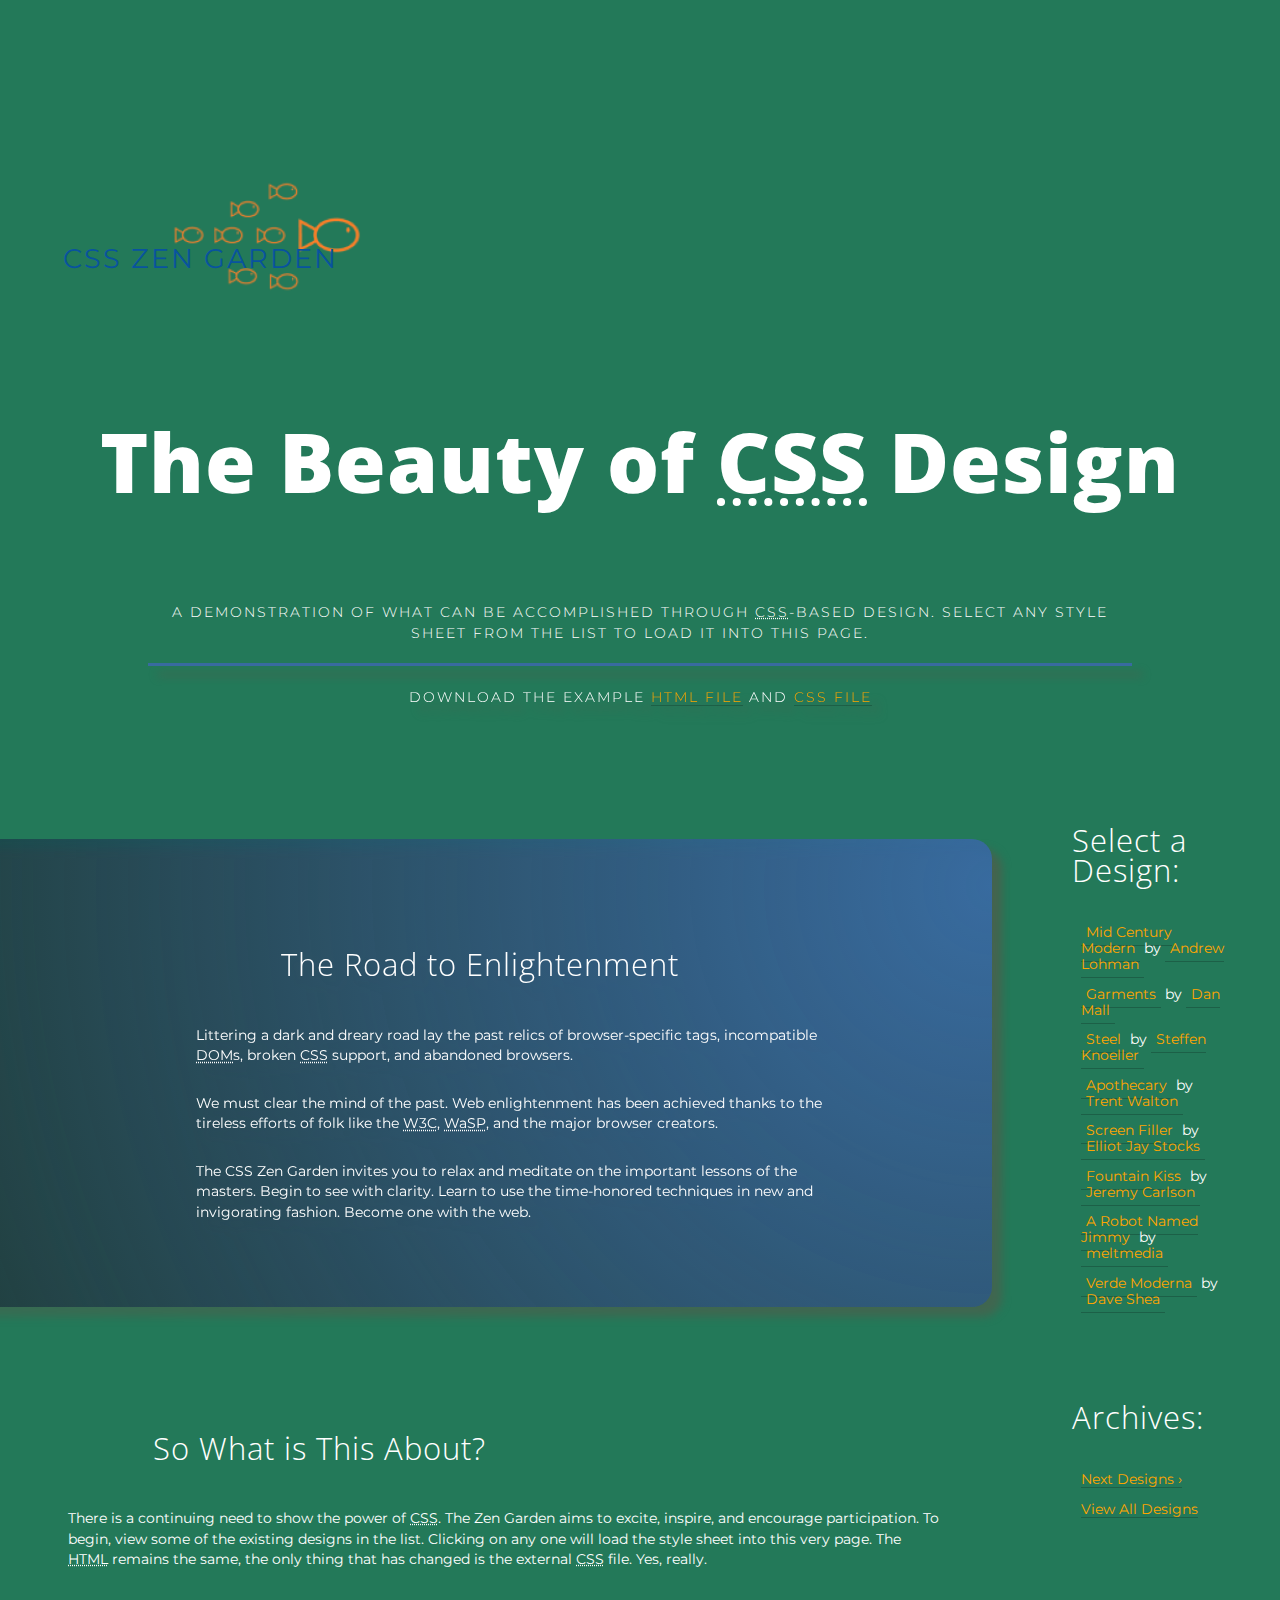
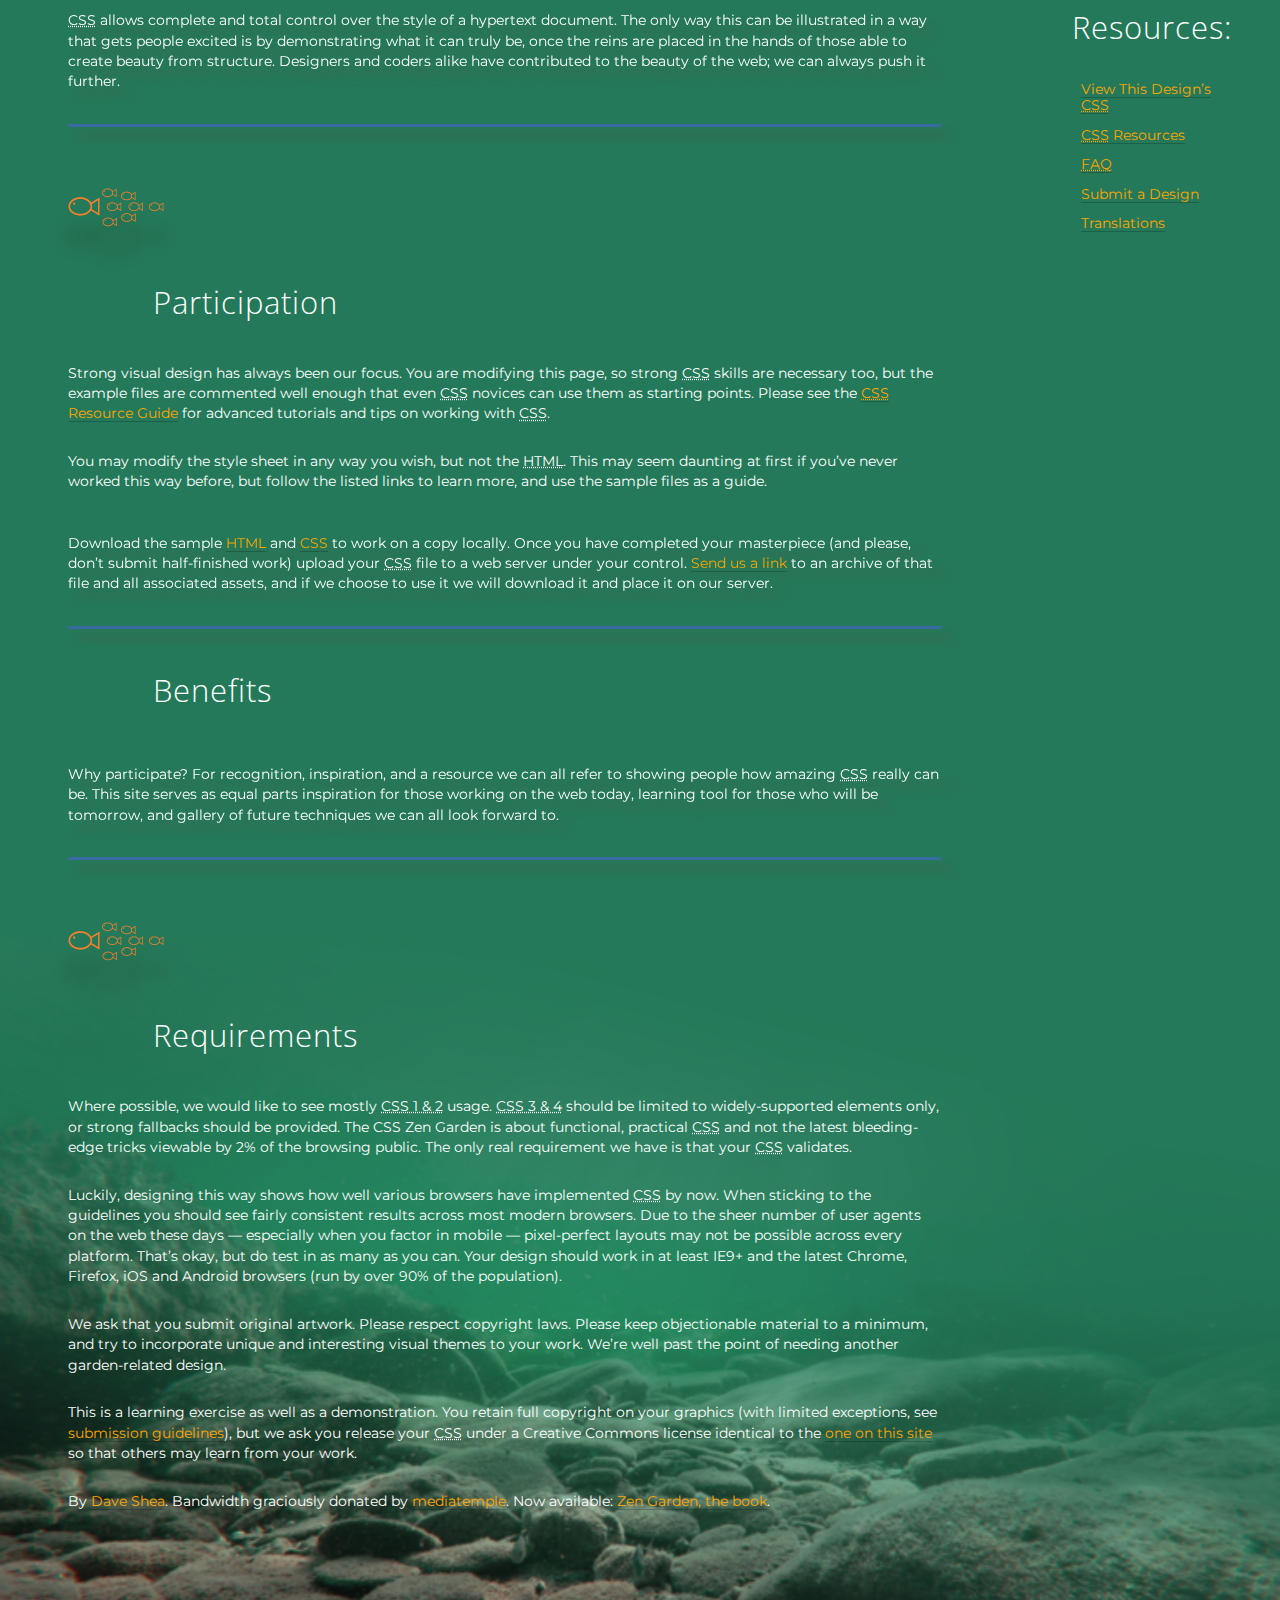
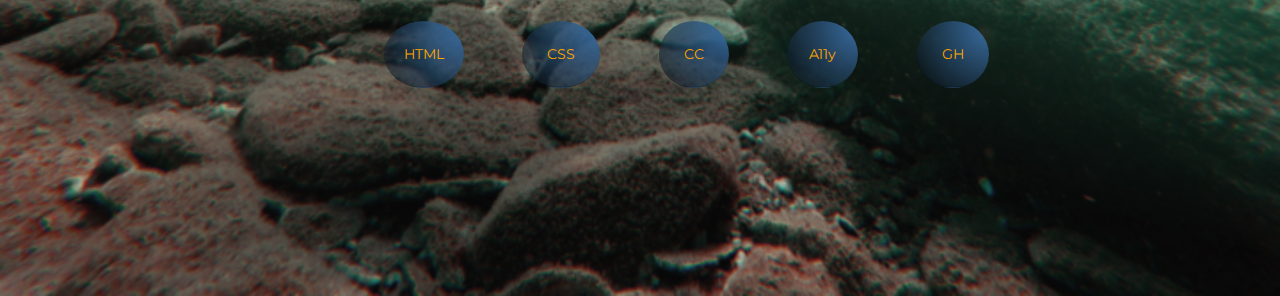
==== commit 7b52efcc: "Preamble border radius" ====
--- a/index.html
+++ b/index.html
@@ -214,7 +214,6 @@
             >.
           </p>
         </div>
-        <div class="extra4" role="presentation"></div>
         <footer>
           <a
             href="http://validator.w3.org/check/referer"
--- a/style.css
+++ b/style.css
@@ -116,54 +116,156 @@
 }
 @keyframes animated_div2 {
   0% {
-    transform: rotate(0deg);
-    right: 0px;
+    transform: scaleX(-1) rotate(0deg);
+    left: 0%;
+  }
+  10% {
+    transform: scaleX(-1) rotate(0deg);
+    left: 0%;
   }
   25% {
-    transform: rotate(0deg);
-    right: 0px;
+    transform: scaleX(-1) rotate(0deg);
+    left: 0%;
   }
   50% {
     transform: rotate(0deg);
-    right: 500px;
+    left: 40%;
   }
   55% {
     transform: rotate(0deg);
-    right: 500px;
-  }
-  70% {
+    left: 40%;
+  }
+  75% {
+    transform: rotate(-360deg);
+    left: 0%;
+  }
+  85% {
+    transform: rotate(-360deg);
+    left: 0%;
+  }
+  95% {
     transform: scaleX(-1) rotate(0deg);
-    right: 500px;
+    left: 0%;
   }
   100% {
-    transform: rotate(-360deg);
-    right: 0px;
+    transform: scaleX(-1) rotate(0deg);
+    left: 0%;
   }
 }
 @keyframes animated_div2 {
   0% {
-    -webkit-transform: rotate(0deg);
-    right: 0px;
+    -webkit-transform: scaleX(-1) rotate(0deg);
+    left: 0%;
+  }
+  10% {
+    -webkit-transform: scaleX(-1) rotate(0deg);
+    left: 0%;
   }
   25% {
-    -webkit-transform: rotate(0deg);
-    right: 0px;
+    -webkit-transform: scaleX(-1) rotate(0deg);
+    left: 0%;
   }
   50% {
     -webkit-transform: rotate(0deg);
-    right: 500px;
+    left: 40%;
   }
   55% {
     -webkit-transform: rotate(0deg);
-    right: 500px;
-  }
-  70% {
+    left: 40%;
+  }
+  75% {
+    -webkit-transform: rotate(-360deg);
+    left: 0%;
+  }
+  85% {
+    -webkit-transform: rotate(-360deg);
+    left: 0%;
+  }
+  95% {
     -webkit-transform: scaleX(-1) rotate(0deg);
-    right: 500px;
+    left: 0%;
   }
   100% {
-    -webkit-transform: rotate(-360deg);
-    right: 0px;
+    -webkit-transform: scaleX(-1) rotate(0deg);
+    left: 0%;
+  }
+}
+@media screen and (min-width: 732px) {
+  @keyframes animated_div2 {
+    0% {
+      transform: scaleX(-1) rotate(0deg);
+      left: 0%;
+    }
+    10% {
+      transform: scaleX(-1) rotate(0deg);
+      left: 0%;
+    }
+    25% {
+      transform: scaleX(-1) rotate(0deg);
+      left: 0%;
+    }
+    50% {
+      transform: rotate(0deg);
+      left: 50%;
+    }
+    55% {
+      transform: rotate(0deg);
+      left: 50%;
+    }
+    75% {
+      transform: rotate(-360deg);
+      left: 0%;
+    }
+    85% {
+      transform: rotate(-360deg);
+      left: 0%;
+    }
+    95% {
+      transform: scaleX(-1) rotate(0deg);
+      left: 0%;
+    }
+    100% {
+      transform: scaleX(-1) rotate(0deg);
+      left: 0%;
+    }
+  }
+  @keyframes animated_div2 {
+    0% {
+      -webkit-transform: scaleX(-1) rotate(0deg);
+      left: 0%;
+    }
+    10% {
+      -webkit-transform: scaleX(-1) rotate(0deg);
+      left: 0%;
+    }
+    25% {
+      -webkit-transform: scaleX(-1) rotate(0deg);
+      left: 0%;
+    }
+    50% {
+      -webkit-transform: rotate(0deg);
+      left: 50%;
+    }
+    55% {
+      -webkit-transform: rotate(0deg);
+      left: 50%;
+    }
+    75% {
+      -webkit-transform: rotate(-360deg);
+      left: 0%;
+    }
+    85% {
+      -webkit-transform: rotate(-360deg);
+      left: 0%;
+    }
+    95% {
+      -webkit-transform: scaleX(-1) rotate(0deg);
+      left: 0%;
+    }
+    100% {
+      -webkit-transform: scaleX(-1) rotate(0deg);
+      left: 0%;
+    }
   }
 }
 html {
@@ -235,10 +337,36 @@
 }
 
 footer {
-  height: 600px;
-  background-size: 100%;
-  margin-top: 2rem;
+  height: 250px;
+  margin-top: 8rem;
   width: 150%;
+  align-items: center;
+}
+
+footer a {
+  background: radial-gradient(circle at 100% 10%, #386b9f, rgba(0, 0, 0, 0.4901960784));
+  border-radius: 50%;
+  color: white;
+}
+
+.zen-validate-html {
+  padding: 25px 20px;
+}
+
+.zen-validate-css {
+  padding: 25px;
+}
+
+.zen-license {
+  padding: 25px;
+}
+
+.zen-accessibility {
+  padding: 25px 22px;
+}
+
+.zen-github {
+  padding: 25px;
 }
 
 @media screen and (max-width: 768px) {
@@ -280,9 +408,10 @@
   background-size: 100%;
 }
 
-header {
-  height: 700px;
+header h2 {
+  height: 8em;
   text-align: center;
+  animation: waterglow 4s linear infinite;
 }
 
 @media screen and (max-width: 438px) {
@@ -327,8 +456,8 @@
   text-transform: uppercase;
   color: #fff;
   padding: 5rem;
-  margin-top: -20rem;
-  margin-bottom: 5rem;
+  margin-top: -40rem;
+  margin-bottom: 10rem;
   text-align: center;
 }
 .summary p:last-child {
@@ -357,8 +486,9 @@
   }
 }
 .preamble {
-  background: rgba(255, 255, 255, 0.9);
-  background-color: #386b9f;
+  background: radial-gradient(circle at 100% 10%, #386b9f, rgba(0, 0, 0, 0.4901960784));
+  border-radius: 50%;
+  color: white;
   color: #fff;
   margin-top: -8rem;
   margin-bottom: 5rem;
@@ -403,8 +533,9 @@
   background-image: url(./images/fish_school2.png);
   position: relative;
   margin-top: 4em;
-  margin-left: 48em;
+  margin-left: 5em;
   padding: 10px;
+  filter: drop-shadow(0px 30px 7px #2b4633);
   animation: animated_div2 5s 1;
   -moz-animation: animated_div2 5s 1;
   -webkit-animation: animated_div2 5s 1;
@@ -452,12 +583,23 @@
     margin-right: 2em;
   }
 }
-.requirements p:last-child {
-  border-bottom: 3px solid #386b9f;
-  margin-top: 1em;
-  padding-top: 1.5em;
-  padding-bottom: 2rem;
-  filter: drop-shadow(10px 10px 4px #45634e);
+.extra3 {
+  width: 100px;
+  height: 60px;
+  background-image: url(./images/fish_school2.png);
+  position: relative;
+  margin-top: 4em;
+  margin-left: 5em;
+  padding: 10px;
+  filter: drop-shadow(0px 30px 7px #2b4633);
+  animation: animated_div2 5s 1;
+  -moz-animation: animated_div2 5s 1;
+  -webkit-animation: animated_div2 5s 1;
+  -o-animation: animated_div2 5s 1;
+  animation-iteration-count: infinite;
+  -webkit-animation-iteration-count: infinite;
+  -moz-animation-iteration-count: infinite;
+  -o-animation-iteration-count: infinite;
 }
 
 .requirements a {
@@ -475,6 +617,25 @@
     margin-right: 2em;
   }
 }
+.extra4 {
+  width: 100px;
+  height: 60px;
+  background-image: url(./images/fish_school2.png);
+  position: relative;
+  margin-top: 4em;
+  margin-left: 5em;
+  padding: 10px;
+  filter: drop-shadow(0px 30px 7px #2b4633);
+  animation: animated_div2 5s 1;
+  -moz-animation: animated_div2 5s 1;
+  -webkit-animation: animated_div2 5s 1;
+  -o-animation: animated_div2 5s 1;
+  animation-iteration-count: infinite;
+  -webkit-animation-iteration-count: infinite;
+  -moz-animation-iteration-count: infinite;
+  -o-animation-iteration-count: infinite;
+}
+
 .sidebar {
   margin-top: -40rem;
   margin-right: 1rem;
@@ -558,6 +719,17 @@
 @media screen and (max-width: 768px) {
   .summary {
     padding: 0;
+  }
+}
+@keyframes waterglow {
+  0% {
+    opacity: 100%;
+  }
+  50% {
+    opacity: 35%;
+  }
+  100% {
+    opacity: 100%;
   }
 }
 @media screen and (min-width: 768px) {
